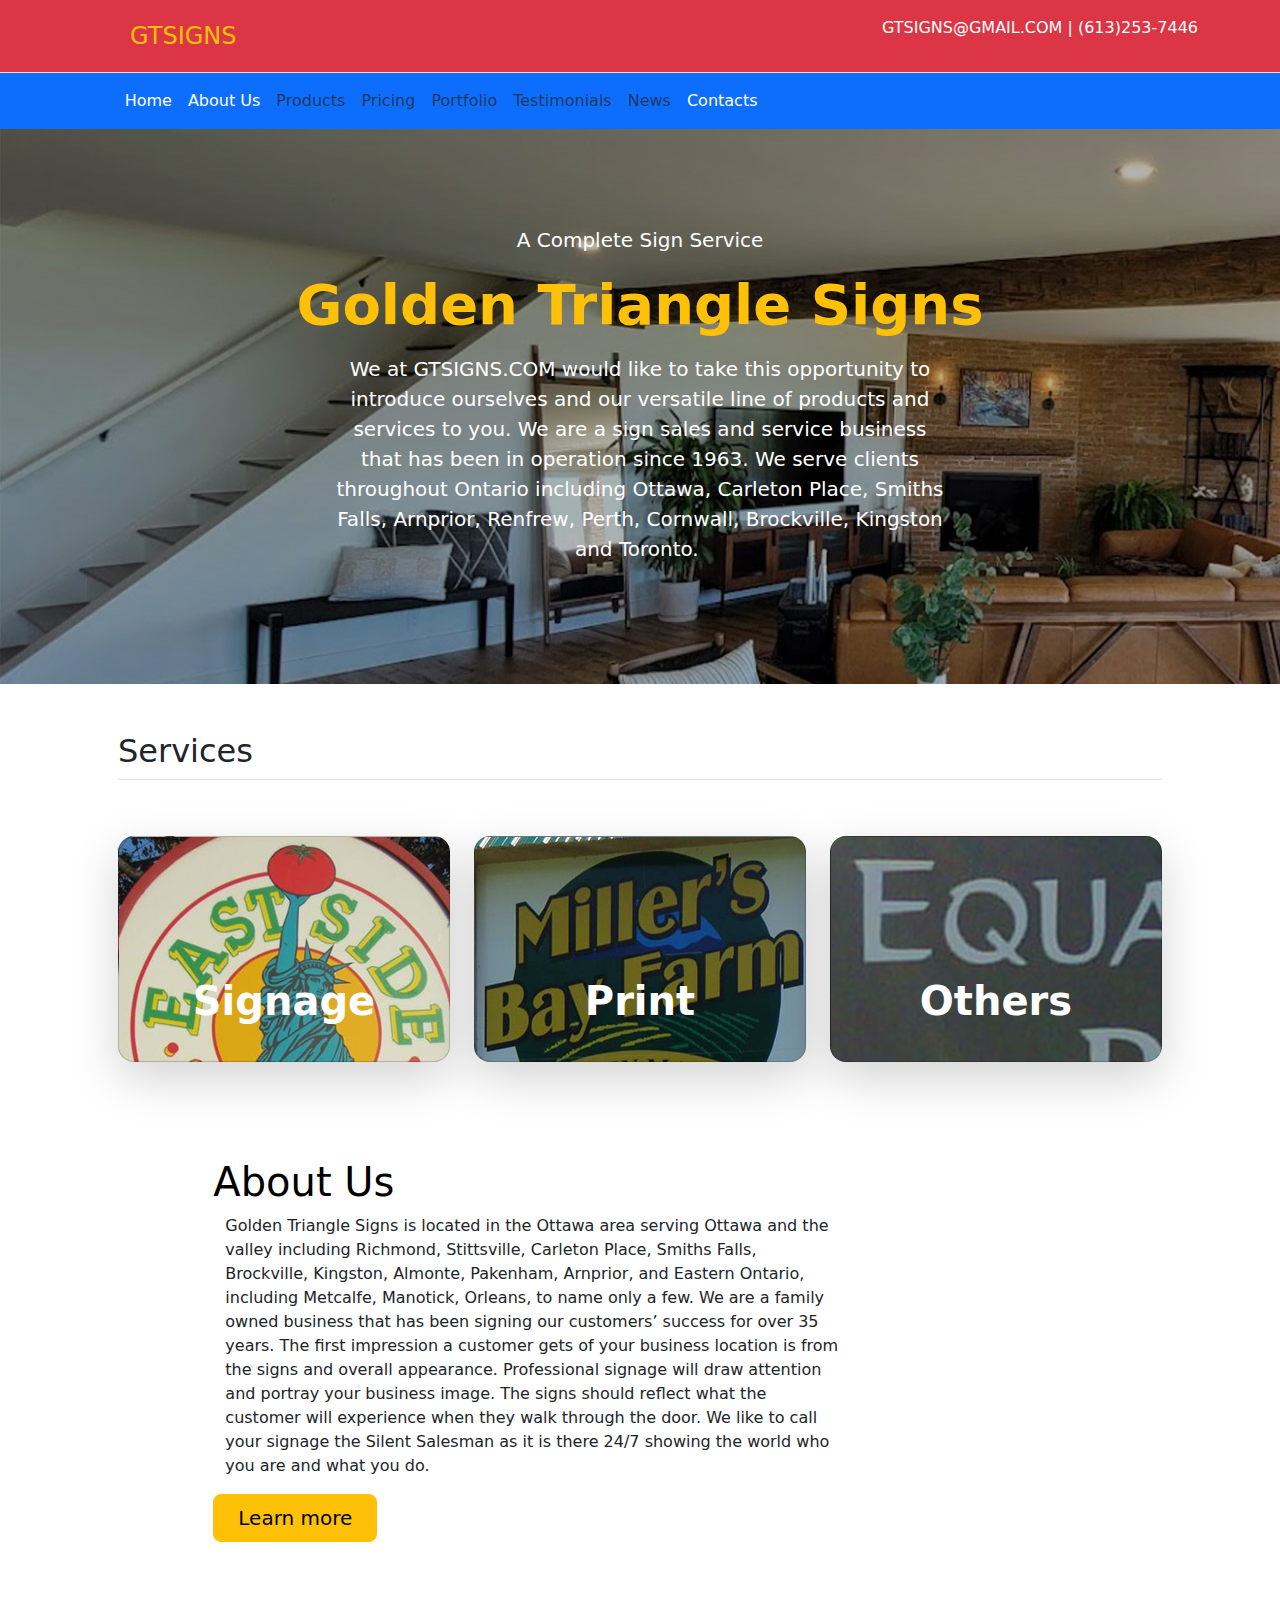
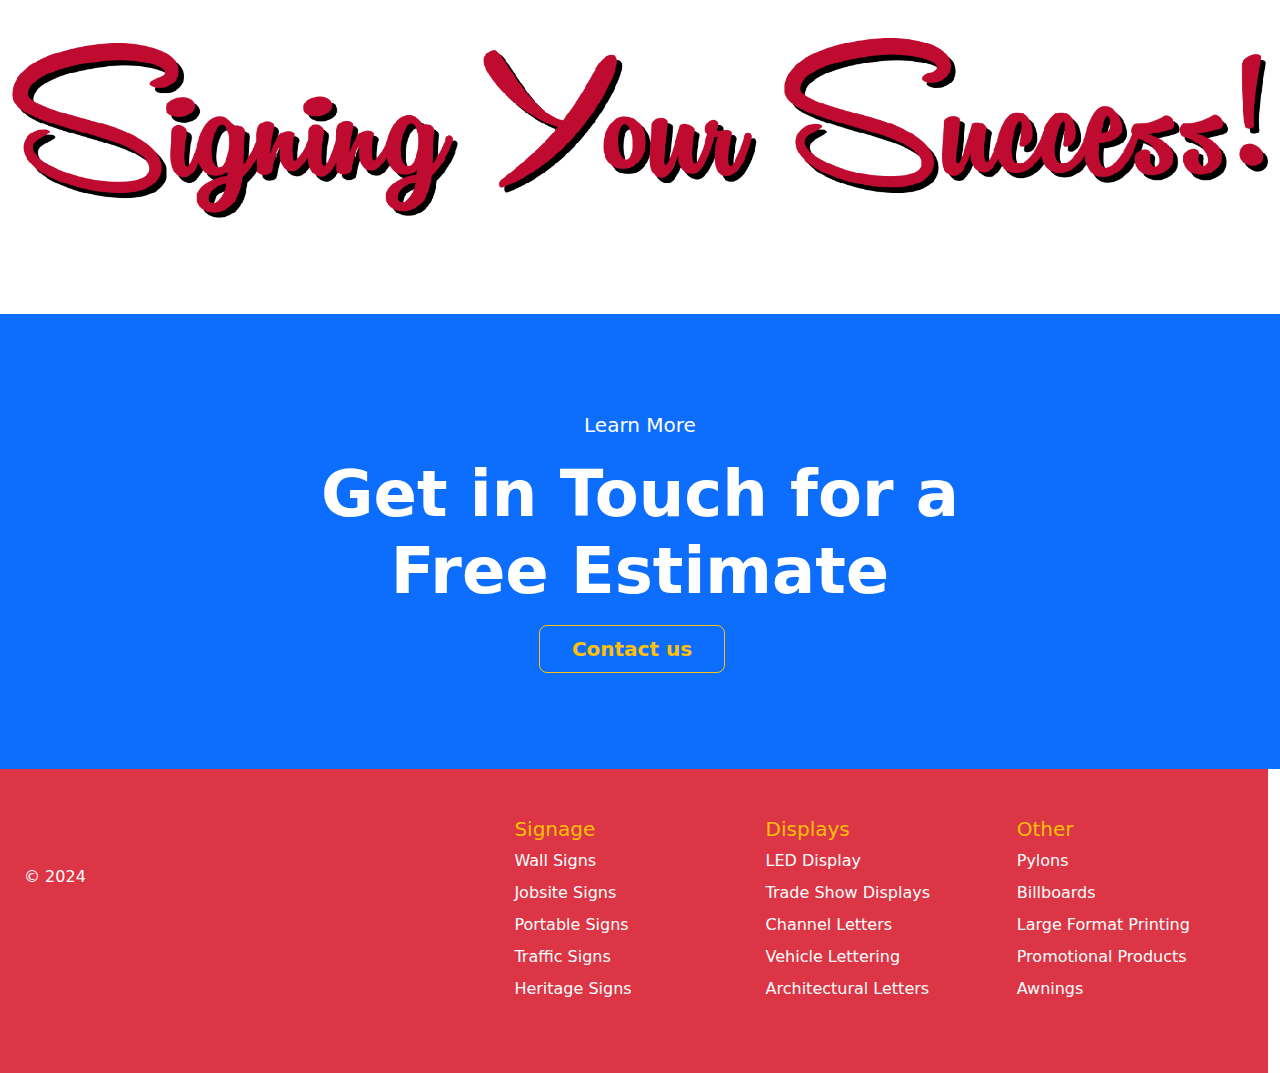
==== index.html @ f8a80ecf "Added Mobile Responsiveness to all .html pages" ====
<!doctype html>
<html lang="en">
  <head>
    <meta charset="utf-8">
    <meta name="viewport" content="width=device-width, initial-scale=1">
    <title>GTSIGNS</title>
    <link href="https://cdn.jsdelivr.net/npm/bootstrap@5.3.3/dist/css/bootstrap.min.css" rel="stylesheet" integrity="sha384-QWTKZyjpPEjISv5WaRU9OFeRpok6YctnYmDr5pNlyT2bRjXh0JMhjY6hW+ALEwIH" crossorigin="anonymous">
  </head>
  <body>
    <header class="py-3 mb-0 border-bottom bg-danger">
      <div class="container d-flex flex-wrap justify-content-center">
        <a href="/" class="d-flex align-items-center mb-3 mb-lg-0 me-lg-auto link-body-emphasis text-decoration-none">
          <svg class="bi me-2" width="40" height="32"><use xlink:href="#bootstrap"></use></svg>
          <span class="fs-4 text-warning">GTSIGNS</span>
        </a>
        <p class="text-white">
          GTSIGNS@GMAIL.COM | (613)253-7446
        </p>
      </div>
    </header>
    
    <nav class="navbar navbar-expand-lg bg-primary">
      <div class="container-fluid">
        <button class="navbar-toggler" type="button" data-bs-toggle="collapse" data-bs-target="#navbarNav" aria-controls="navbarNav" aria-expanded="false" aria-label="Toggle navigation">
          <span class="navbar-toggler-icon"></span>
        </button>
        <div class="collapse navbar-collapse" id="navbarNav">
        <ul class="nav me-auto offset-1">
          <li class="nav-item"><a href="#" class="nav-link link-body-emphasis px-2 active text-white" aria-current="page">Home</a></li>
          <li class="nav-item"><a href="about.html" class="nav-link link-body-emphasis px-2 text-white">About Us</a></li>
          <li class="nav-item"><a href="service.html" class="nav-link disabled px-2">Products</a></li>
          <li class="nav-item"><a href="#" class="nav-link disabled px-2 ">Pricing</a></li>
          <li class="nav-item"><a href="#" class="nav-link disabled px-2 ">Portfolio</a></li>
          <li class="nav-item"><a href="#" class="nav-link disabled px-2 ">Testimonials</a></li>
          <li class="nav-item"><a href="#" class="nav-link disabled px-2 ">News</a></li>
          <li class="nav-item"><a href="contact.html" class="nav-link link-body-emphasis px-2 text-white">Contacts</a></li>
        </ul>
      </div>
      </div>
    </nav>
    
   
      <div class="bg-dark text-secondary px-4 py-5 text-center" style="background-image: url(images/gtsigns-interior-banner-cut-darkbg.jpg);">
        <div class="py-5">
          <p class="fs-5 text-white">A Complete Sign Service</p>
          <h1 class="display-4 fw-bold text-warning my-3">Golden Triangle Signs</h1>
          <div class="col-lg-6 mx-auto">
            <p class="fs-5 mb-4 text-white">We at GTSIGNS.COM would like to take this opportunity to introduce ourselves and our versatile line of products and services to you. We are a sign sales and service business that has been in operation since 1963. We serve clients throughout Ontario including Ottawa, Carleton Place, Smiths Falls, Arnprior, Renfrew, Perth, Cornwall, Brockville, Kingston and Toronto. </p>
            
          </div>
        </div>
      </div>

      <div class="container px-5 py-5" id="custom-cards">
        <h2 class="pb-2 border-bottom">Services</h2>
    
        <div class="row row-cols-1 row-cols-lg-3 align-items-stretch g-4 py-5">
          <div class="col">
            <div class="card card-cover h-100 overflow-hidden text-bg-dark rounded-4 shadow-lg" style="background-image: url('images/east-side-marios-cut.jpg');">
              <div class="d-flex flex-column h-100 p-5 pb-3 text-white text-shadow-1">
                <h3 class="pt-5 mt-5 mb-4 display-6 lh-1 fw-bold text-center">Signage</h3>
              </div>
            </div>
          </div>
    
          <div class="col">
            <div class="card card-cover h-100 overflow-hidden text-bg-dark rounded-4 shadow-lg" style="background-image: url('images/millers-bay-farm-cut.jpg');">
              <div class="d-flex flex-column h-100 p-5 pb-3 text-white text-shadow-1">
                <h3 class="pt-5 mt-5 mb-4 display-6 lh-1 fw-bold text-center">Print</h3>
              </div>
            </div>
          </div>
    
          <div class="col">
            <div class="card card-cover h-100 overflow-hidden text-bg-dark rounded-4 shadow-lg" style="background-image: url('images/equator-coffee-sign-cut.jpg');">
              <div class="d-flex flex-column h-100 p-5 pb-3 text-shadow-1">
                <h3 class="pt-5 mt-5 mb-4 display-6 lh-1 fw-bold text-center">Others</h3>
              </div>
            </div>
          </div>
        </div>
      </div>

      <h1 class="text-body-emphasis offset-2">About Us</h1>
      <p class="container-fluid justify-content-center col-6 offset-2">Golden Triangle Signs is located in the Ottawa area serving Ottawa and the valley including Richmond, Stittsville, Carleton Place, Smiths Falls, Brockville, Kingston, Almonte, Pakenham, Arnprior,  and Eastern Ontario, including Metcalfe, Manotick, Orleans, to name only a few.  We are a family owned business that has been signing our customers’ success for over 35 years. The first impression a customer gets of your business location is from the signs and overall appearance. Professional signage will draw attention and portray your business image. The signs should reflect what the customer will experience when they walk through the door.  We like to call your signage the Silent Salesman as it is there 24/7 showing the world who you are and what you do.</p>
      <div class="offset-2">
        <a href="/docs/5.3/examples/" class="btn btn-warning btn-lg px-4">Learn more</a>
      </div>


<img class="container-fluid my-5 py-5" src="images/success.png" alt="">

<div class="container-fluid bg-primary text-secondary px-4 py-5 justify-content-center text-center">
  <div class="py-5">
    <p class="fs-5 text-white">Learn More</p>
    <h1 class="container-fluid display-3 fw-bold text-white my-3 col-8 ">Get in Touch for a Free Estimate</h1>
        <button type="button" class="btn btn-outline-warning btn-lg px-4 me-sm-3 fw-bold"><a href="contact.html" class="nav-link px-2">Contact us</a></button>
      </div>
    </div>
  </div>
</div>








      
   
   
   
   
   
   
   
   
   
   
   
   
   
   
   
   
   
   
   
   
   
   
    
  </body>


  <footer class=" container-fluid row row-cols-1 row-cols-sm-2 row-cols-md-5 py-5  bg-danger">
    <div class="col mb-3">
      <a href="/" class="d-flex align-items-center mb-3 link-body-emphasis text-decoration-none">
        <svg class="bi me-2" width="40" height="32"><use xlink:href="#bootstrap"></use></svg>
      </a>
      <p class="container-fluid text-white">© 2024</p>
    </div>

    <div class="col mb-3">

    </div>

    <div class="col mb-3">
      <h5 class="text-warning">Signage</h5>
      <ul class="nav flex-column">
        <li class="nav-item mb-2"><a href="#" class="nav-link p-0 text-white">Wall Signs</a></li>
        <li class="nav-item mb-2"><a href="#" class="nav-link p-0 text-white">Jobsite Signs</a></li>
        <li class="nav-item mb-2"><a href="#" class="nav-link p-0 text-white">Portable Signs</a></li>
        <li class="nav-item mb-2"><a href="#" class="nav-link p-0 text-white">Traffic Signs</a></li>
        <li class="nav-item mb-2"><a href="#" class="nav-link p-0 text-white">Heritage Signs</a></li>
      </ul>
    </div>

    <div class="col mb-3">
      <h5 class="text-warning">Displays</h5>
      <ul class="nav flex-column">
        <li class="nav-item mb-2"><a href="#" class="nav-link p-0 text-white">LED Display</a></li>
        <li class="nav-item mb-2"><a href="#" class="nav-link p-0 text-white">Trade Show Displays</a></li>
        <li class="nav-item mb-2"><a href="#" class="nav-link p-0 text-white">Channel Letters</a></li>
        <li class="nav-item mb-2"><a href="#" class="nav-link p-0 text-white">Vehicle Lettering</a></li>
        <li class="nav-item mb-2"><a href="#" class="nav-link p-0 text-white">Architectural Letters</a></li>
      </ul>
    </div>

    <div class="col mb-3">
      <h5 class="text-warning">Other</h5>
      <ul class="nav flex-column">
        <li class="nav-item mb-2"><a href="#" class="nav-link p-0 text-white">Pylons</a></li>
        <li class="nav-item mb-2"><a href="#" class="nav-link p-0 text-white">Billboards</a></li>
        <li class="nav-item mb-2"><a href="#" class="nav-link p-0 text-white">Large Format Printing</a></li>
        <li class="nav-item mb-2"><a href="#" class="nav-link p-0 text-white">Promotional Products</a></li>
        <li class="nav-item mb-2"><a href="#" class="nav-link p-0 text-white">Awnings</a></li>
      </ul>
    </div>
  </footer>

  <script src="https://cdn.jsdelivr.net/npm/bootstrap@5.3.3/dist/js/bootstrap.bundle.min.js" integrity="sha384-YvpcrYf0tY3lHB60NNkmXc5s9fDVZLESaAA55NDzOxhy9GkcIdslK1eN7N6jIeHz" crossorigin="anonymous"></script>
</html>
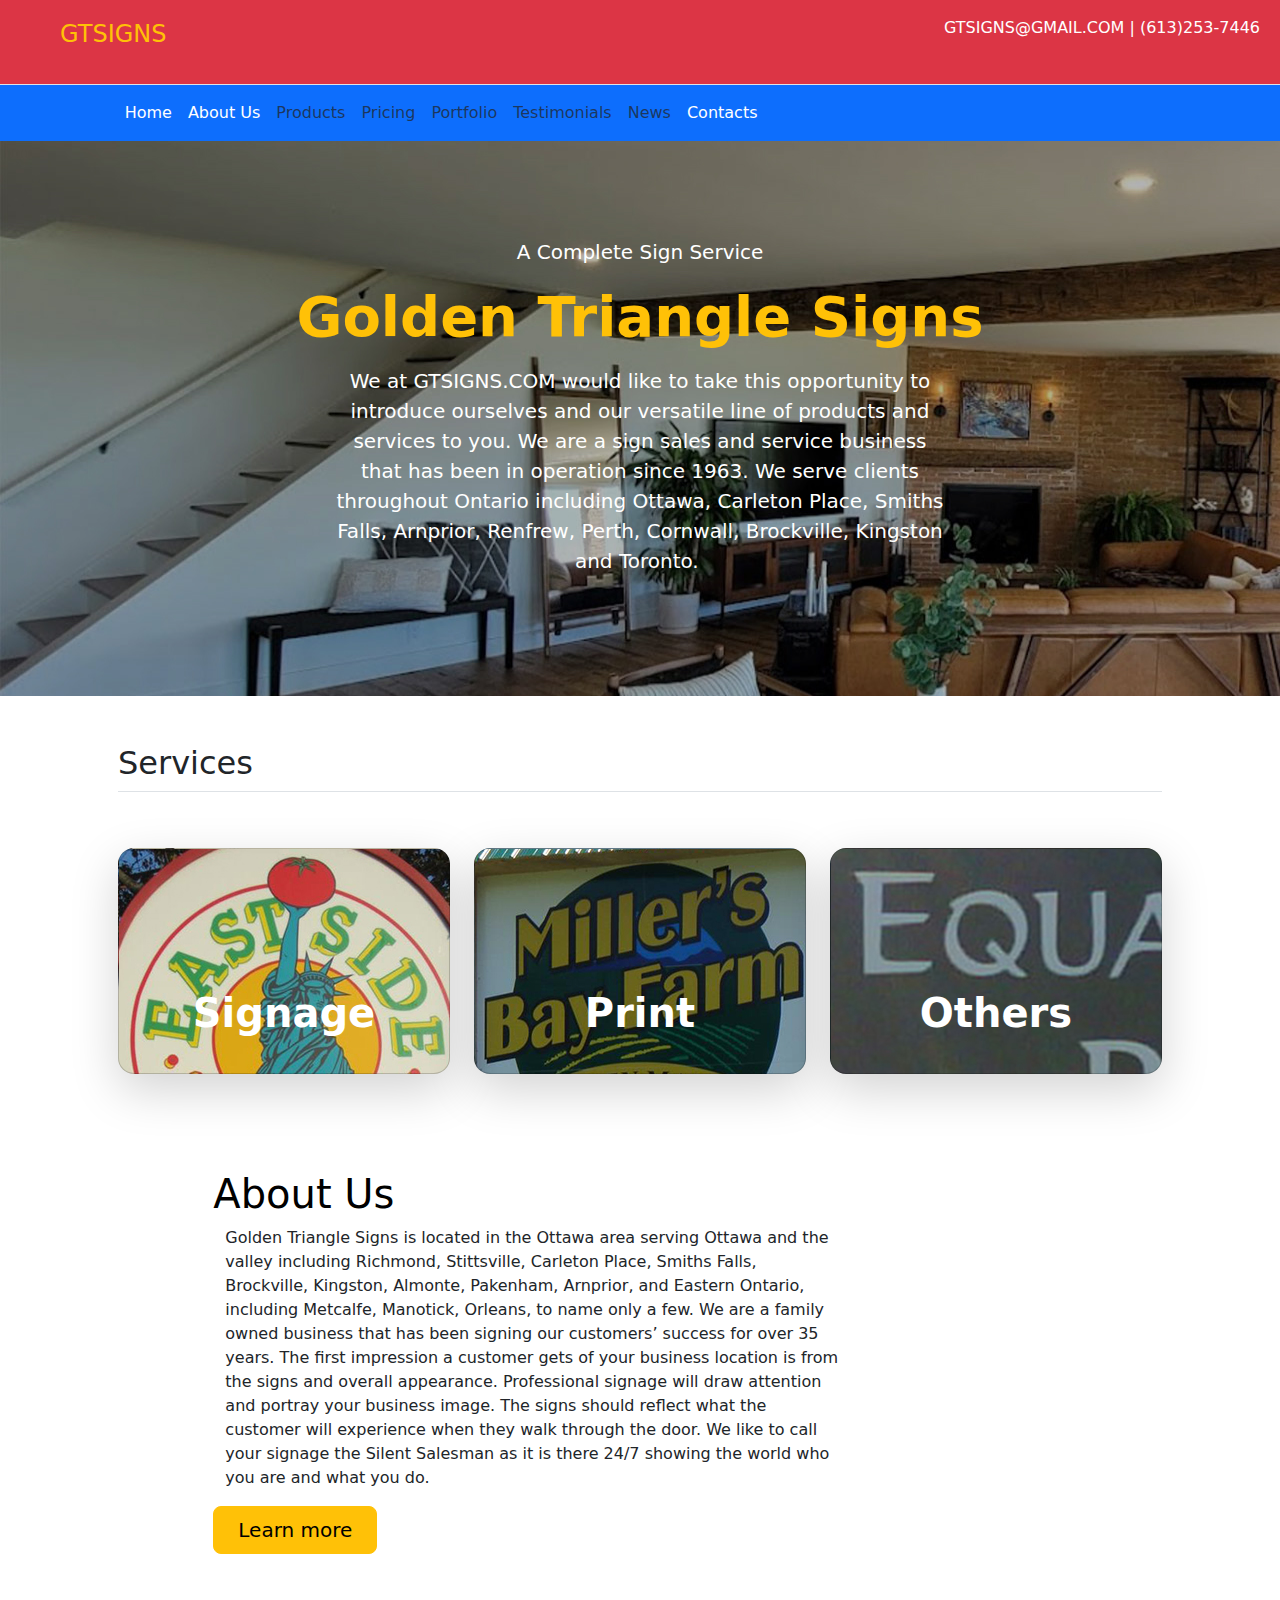
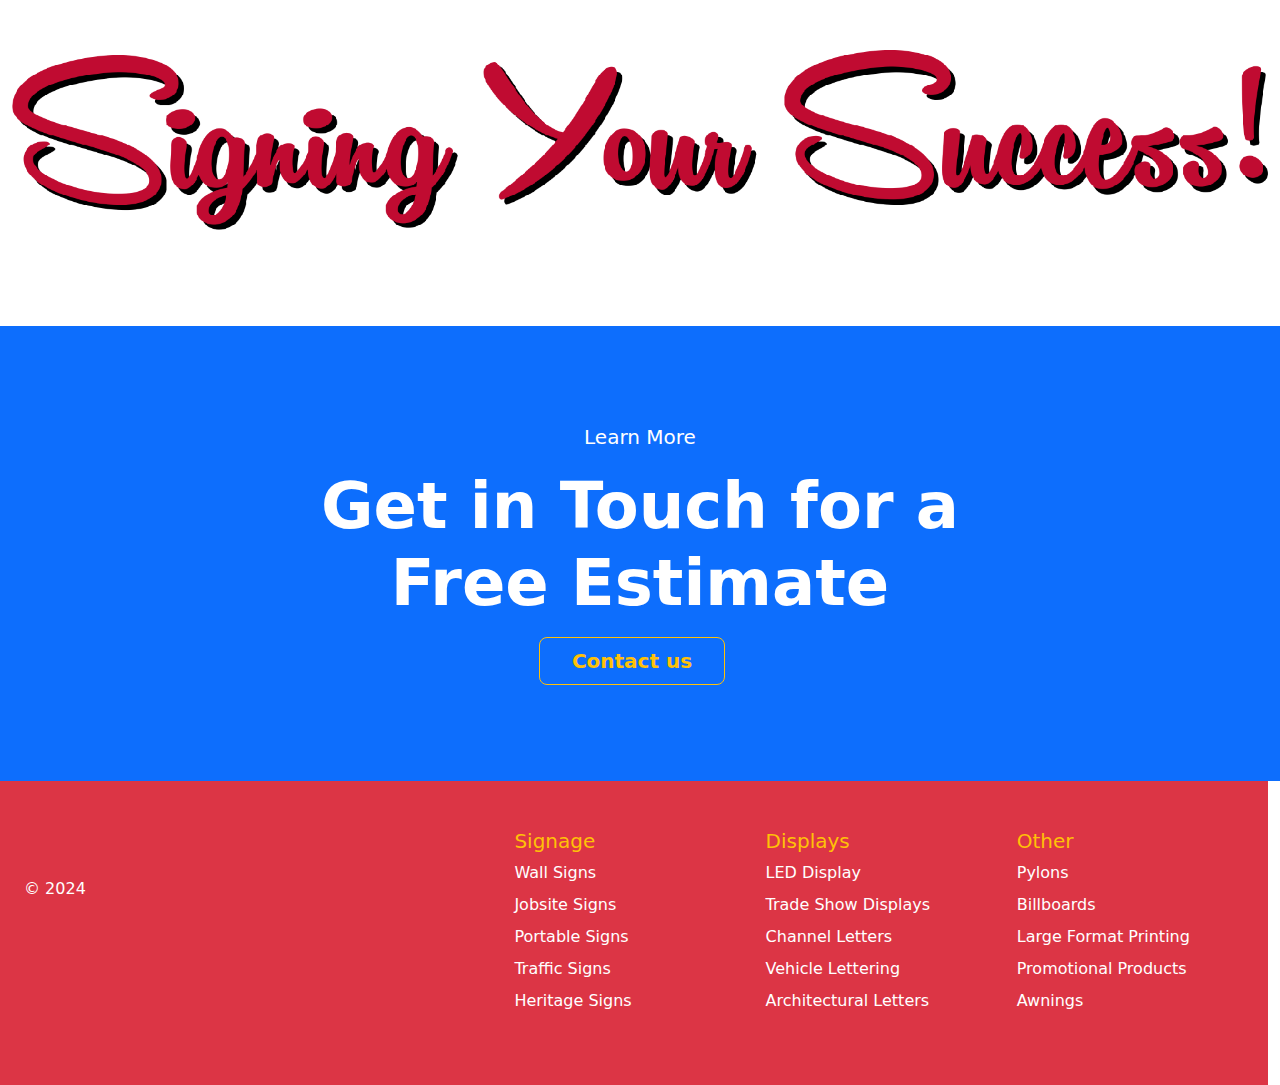
==== commit 56fdd5e9: "Minor Fix to mobile responsiveness of header" ====
--- a/index.html
+++ b/index.html
@@ -8,12 +8,12 @@
   </head>
   <body>
     <header class="py-3 mb-0 border-bottom bg-danger">
-      <div class="container d-flex flex-wrap justify-content-center">
-        <a href="/" class="d-flex align-items-center mb-3 mb-lg-0 me-lg-auto link-body-emphasis text-decoration-none">
+      <div class="container-fluid d-flex flex-wrap justify-content-center">
+        <a href="#" class="d-flex align-items-center mb-3 mb-0 me-lg-auto link-body-emphasis text-decoration-none">
           <svg class="bi me-2" width="40" height="32"><use xlink:href="#bootstrap"></use></svg>
           <span class="fs-4 text-warning">GTSIGNS</span>
         </a>
-        <p class="text-white">
+        <p class="text-white justify-content-end mx-2">
           GTSIGNS@GMAIL.COM | (613)253-7446
         </p>
       </div>
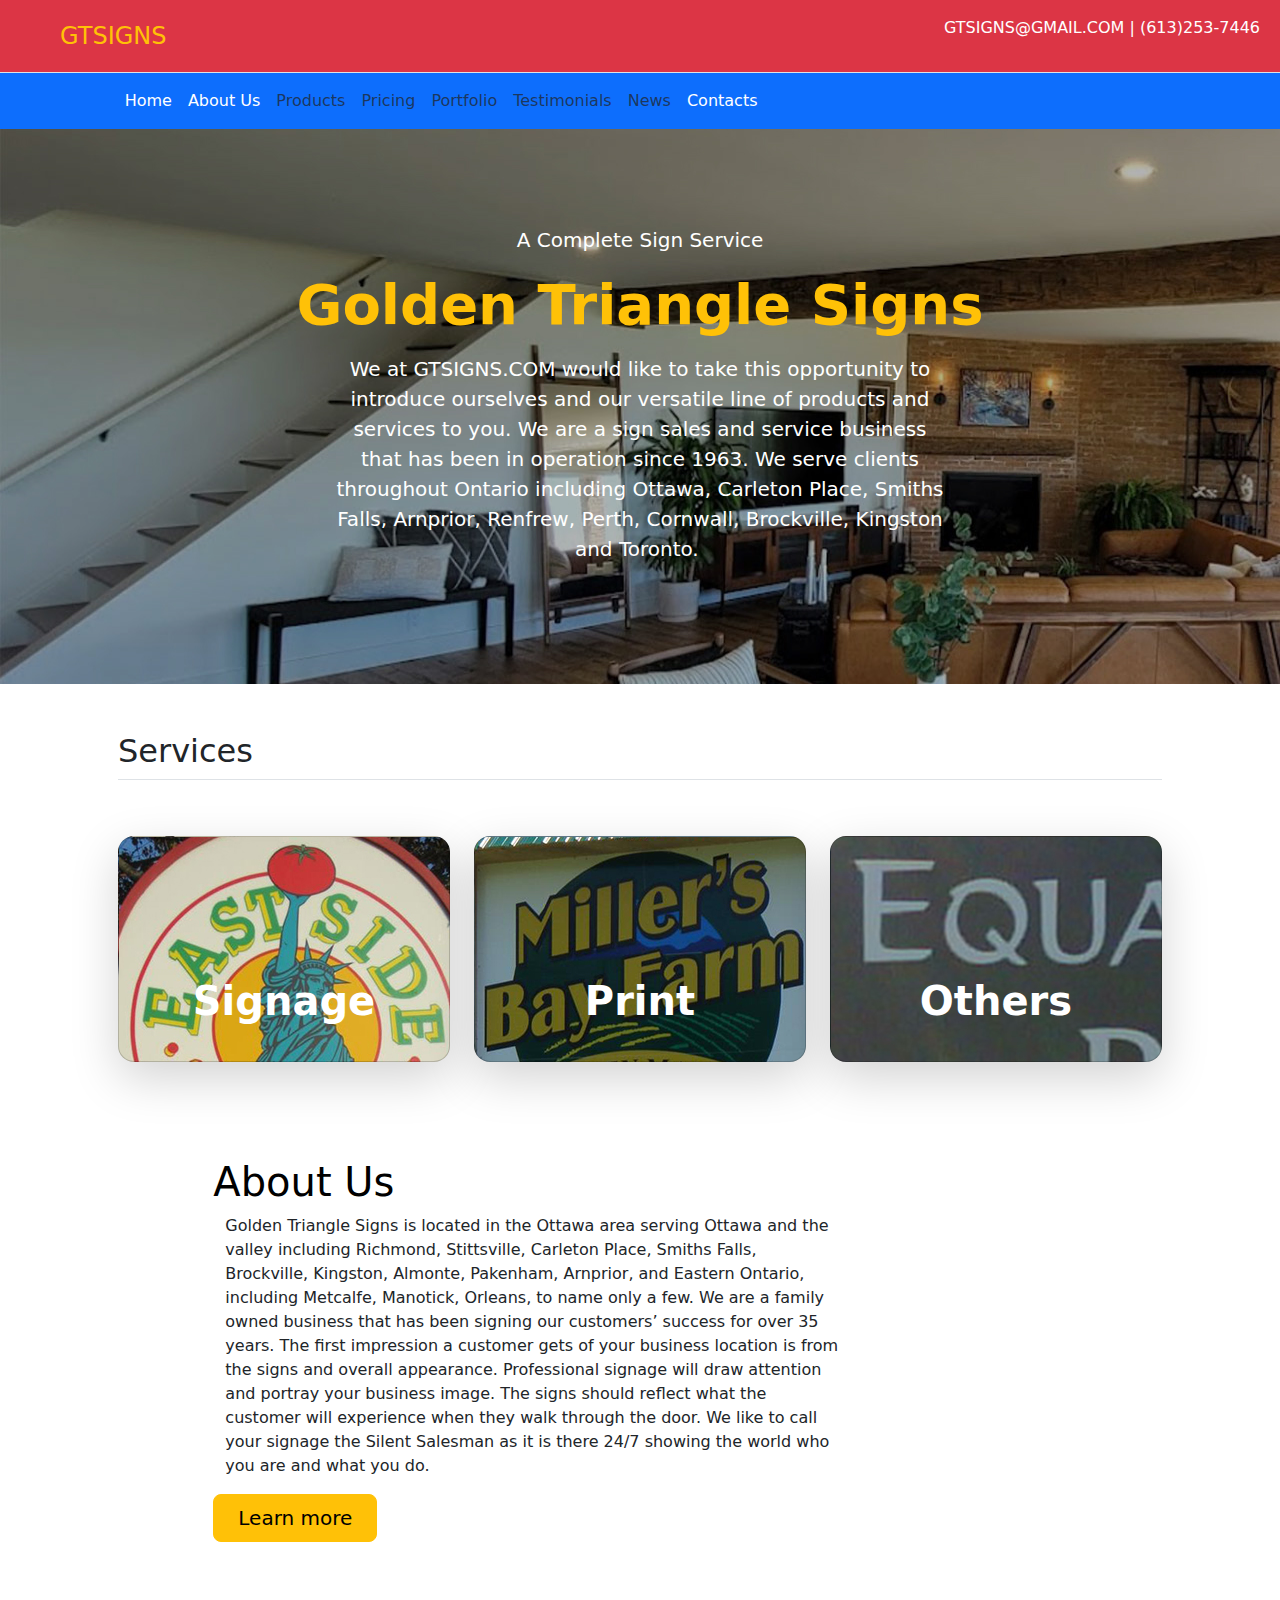
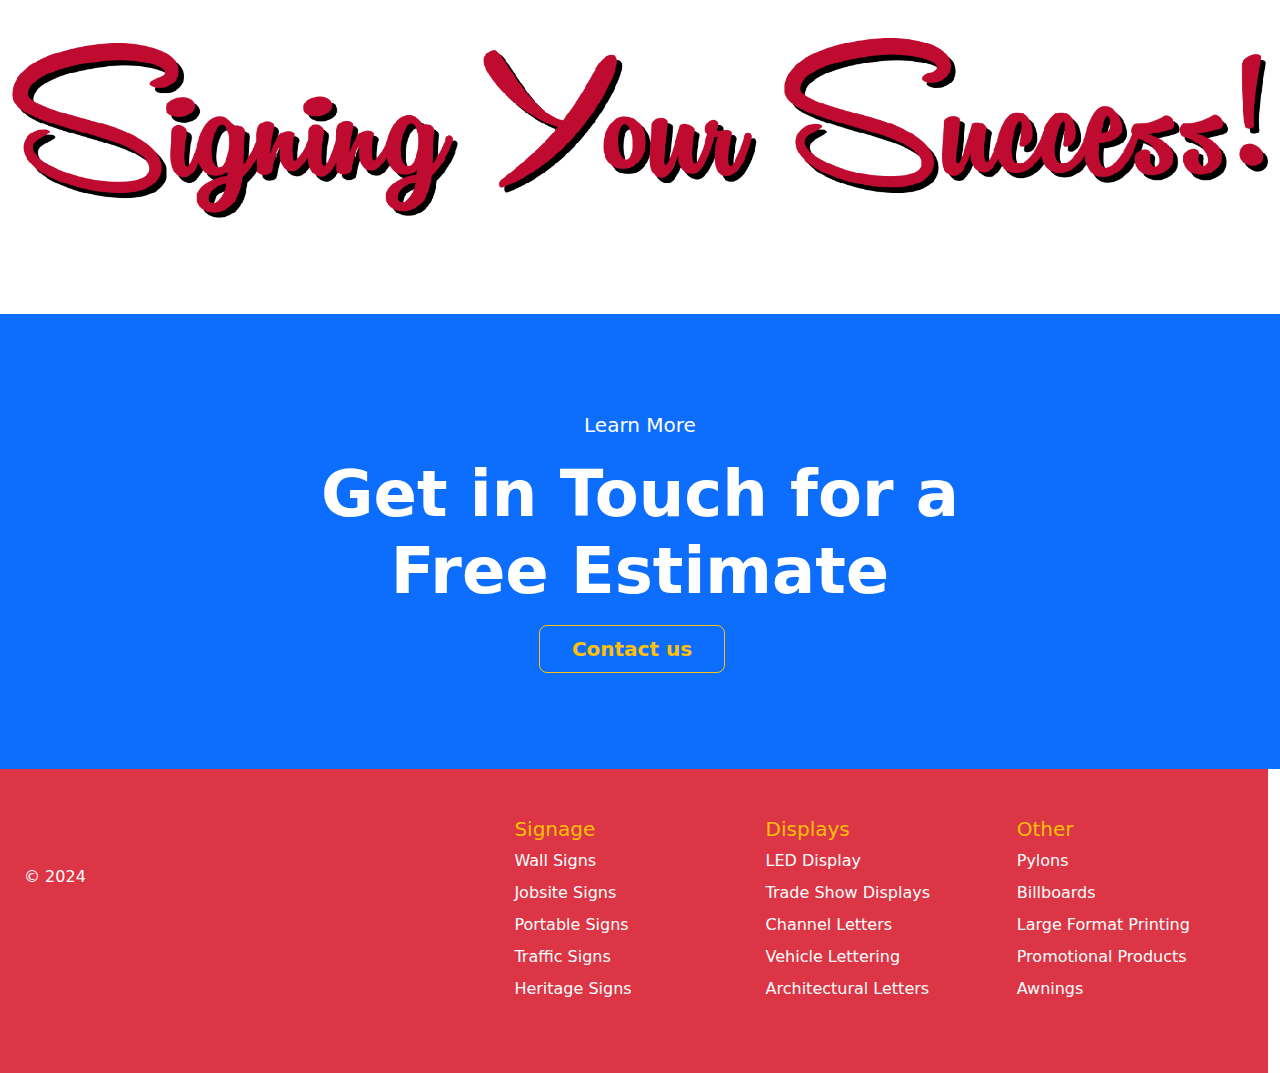
==== commit f9e84191: "missing element to previous push" ====
--- a/index.html
+++ b/index.html
@@ -9,7 +9,7 @@
   <body>
     <header class="py-3 mb-0 border-bottom bg-danger">
       <div class="container-fluid d-flex flex-wrap justify-content-center">
-        <a href="#" class="d-flex align-items-center mb-3 mb-0 me-lg-auto link-body-emphasis text-decoration-none">
+        <a href="#" class="d-flex align-items-center mb-3 mb-lg-0 me-lg-auto link-body-emphasis text-decoration-none">
           <svg class="bi me-2" width="40" height="32"><use xlink:href="#bootstrap"></use></svg>
           <span class="fs-4 text-warning">GTSIGNS</span>
         </a>
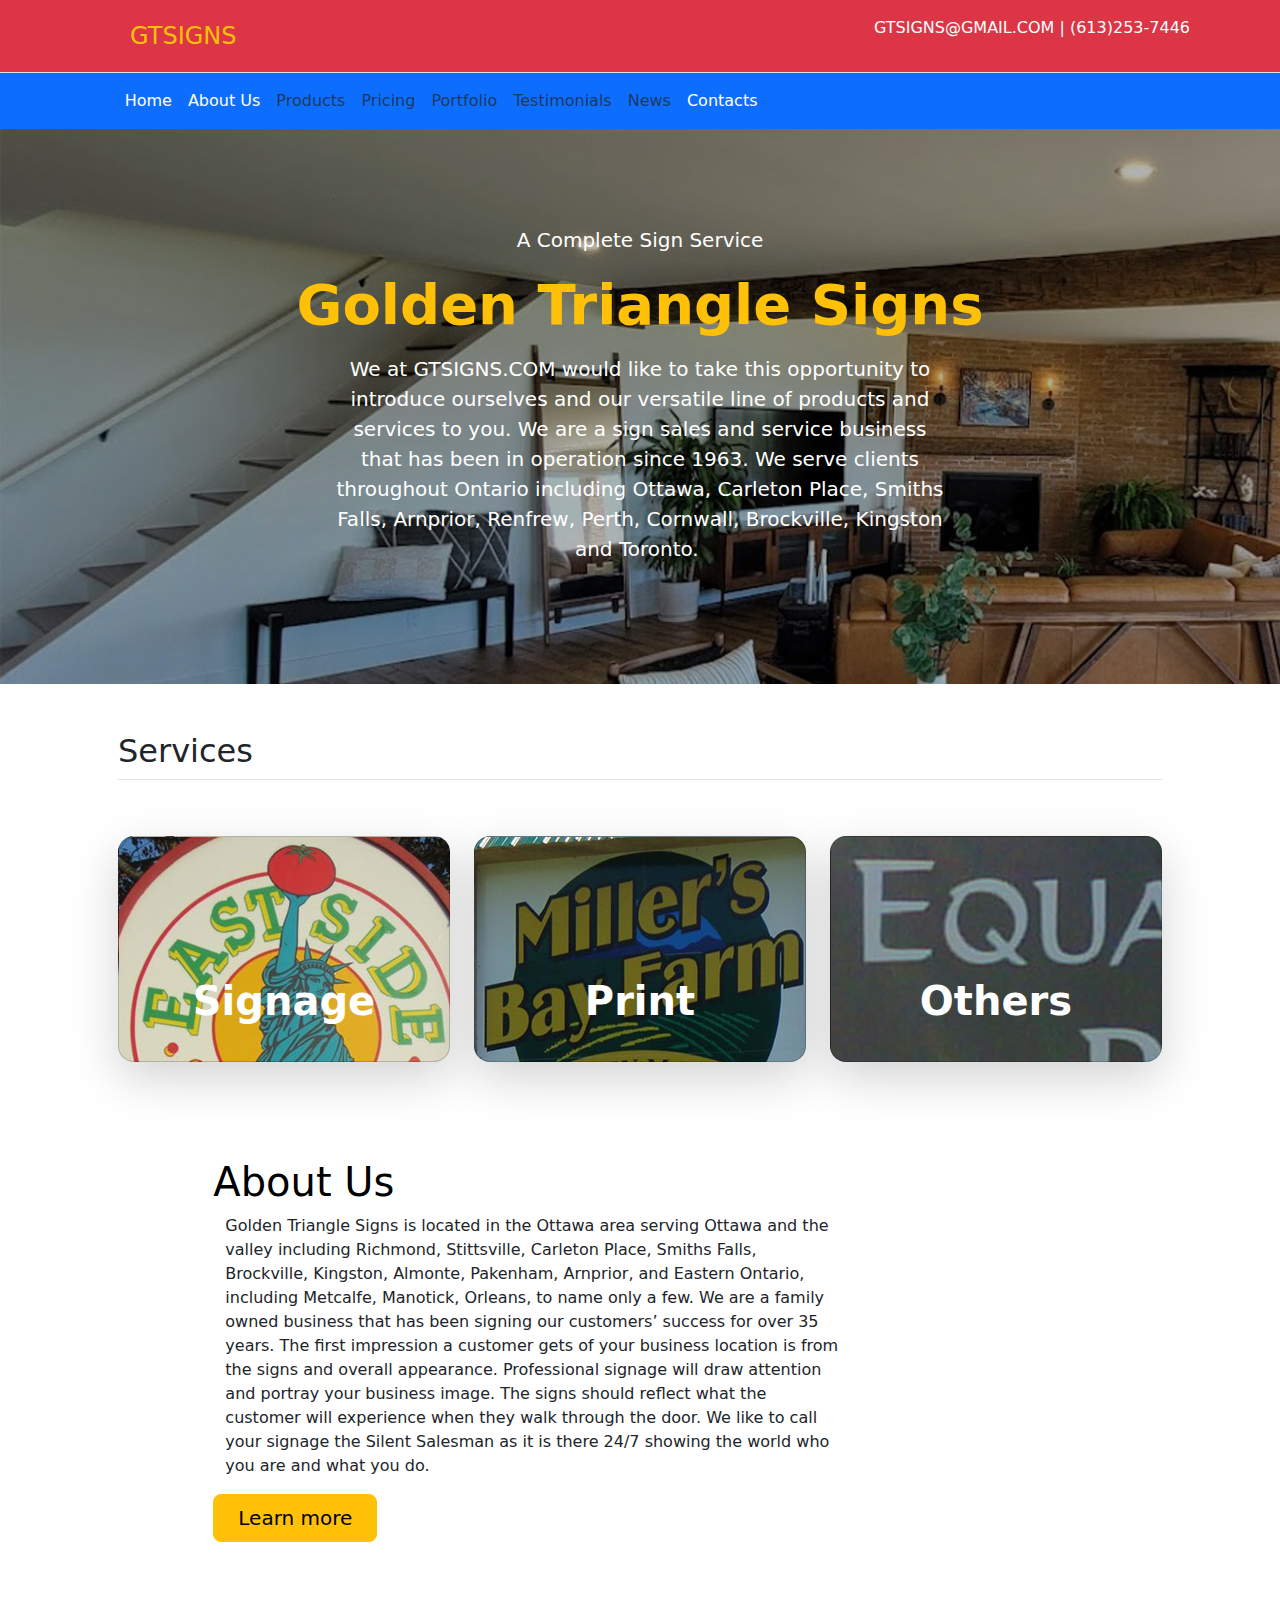
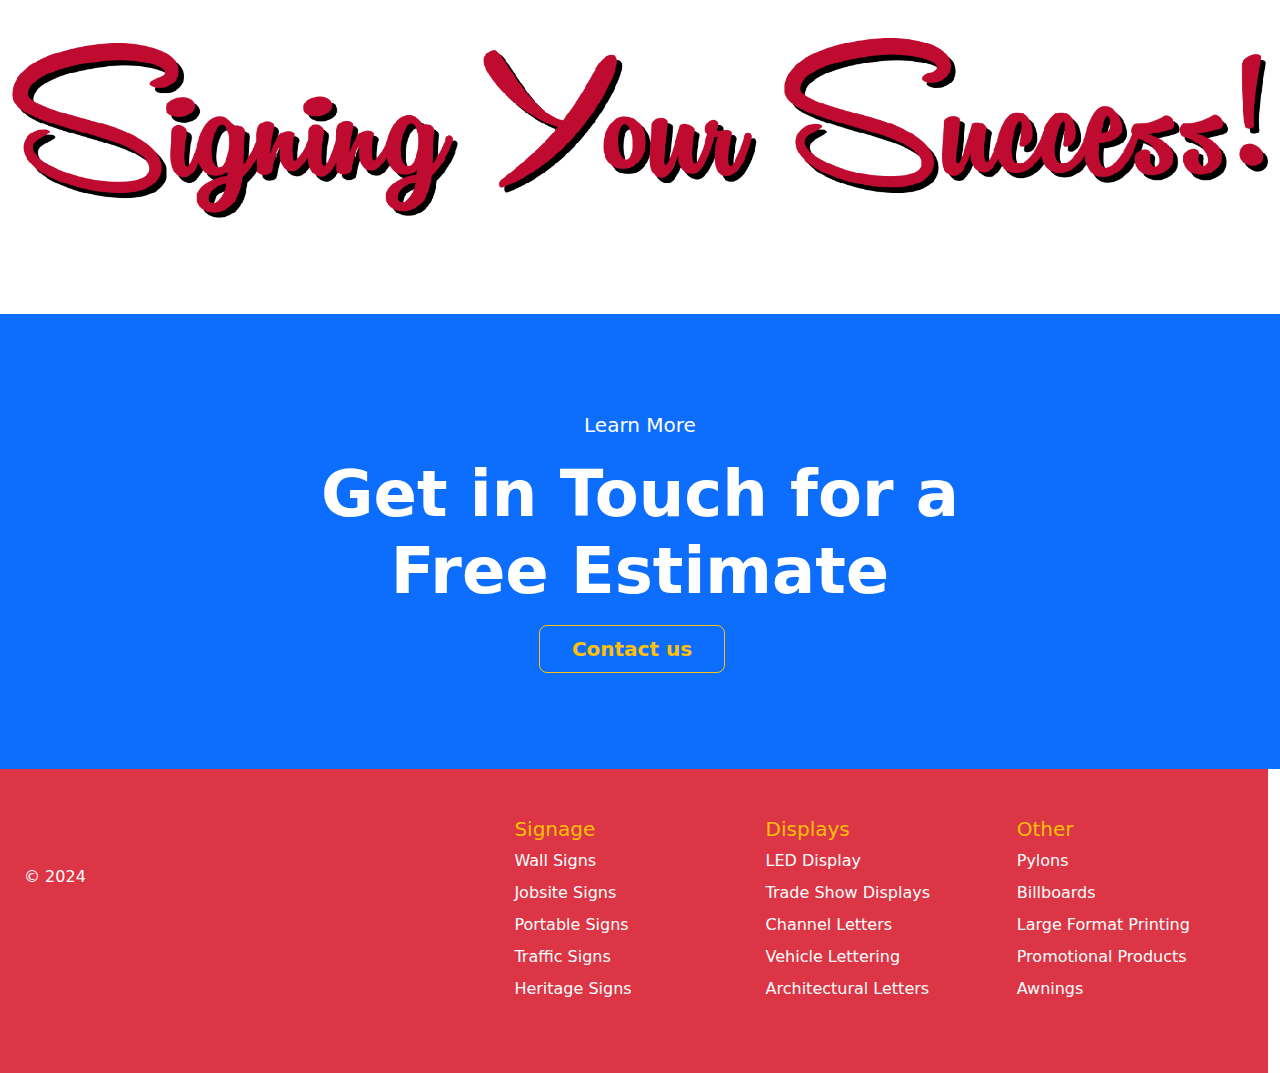
==== commit d4432301: "converted a pesky container-fluid into a proper container to match the other pages" ====
--- a/index.html
+++ b/index.html
@@ -8,7 +8,7 @@
   </head>
   <body>
     <header class="py-3 mb-0 border-bottom bg-danger">
-      <div class="container-fluid d-flex flex-wrap justify-content-center">
+      <div class="container d-flex flex-wrap justify-content-center">
         <a href="#" class="d-flex align-items-center mb-3 mb-lg-0 me-lg-auto link-body-emphasis text-decoration-none">
           <svg class="bi me-2" width="40" height="32"><use xlink:href="#bootstrap"></use></svg>
           <span class="fs-4 text-warning">GTSIGNS</span>
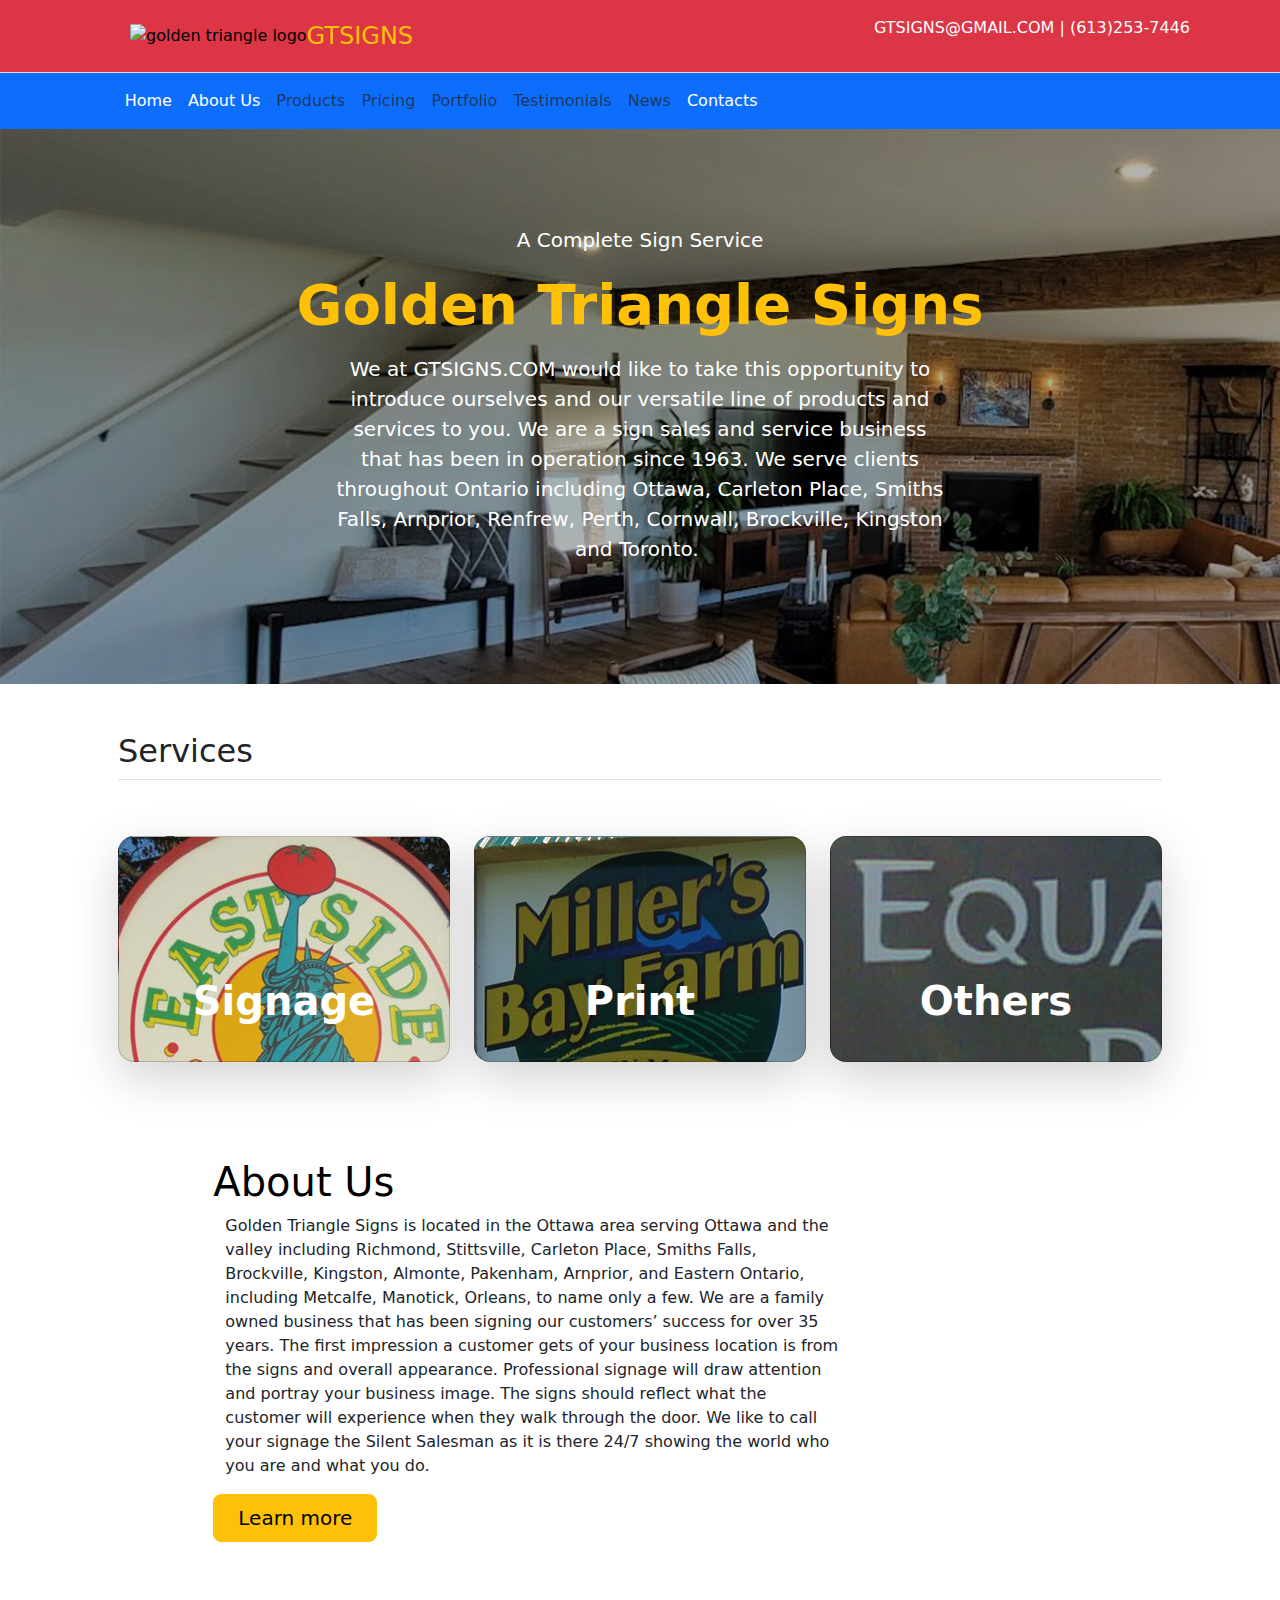
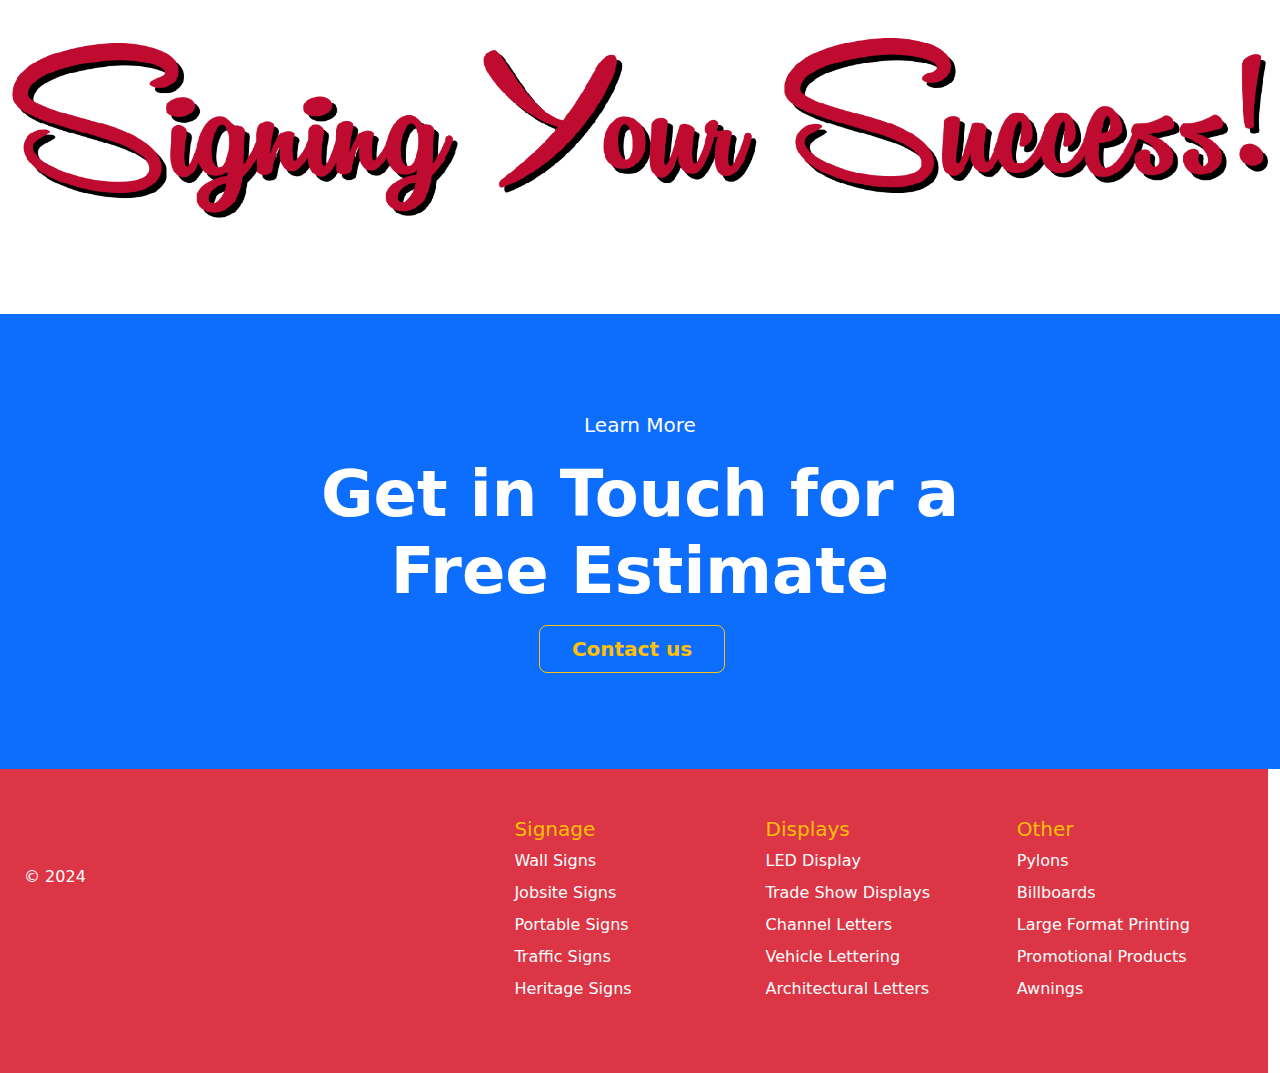
==== commit 12cc77eb: "Added required Favicon to link as well as updated and linked the company logo to the home page" ====
--- a/index.html
+++ b/index.html
@@ -5,12 +5,14 @@
     <meta name="viewport" content="width=device-width, initial-scale=1">
     <title>GTSIGNS</title>
     <link href="https://cdn.jsdelivr.net/npm/bootstrap@5.3.3/dist/css/bootstrap.min.css" rel="stylesheet" integrity="sha384-QWTKZyjpPEjISv5WaRU9OFeRpok6YctnYmDr5pNlyT2bRjXh0JMhjY6hW+ALEwIH" crossorigin="anonymous">
+    <link rel="icon" type="image/x-icon" href="images/favicon.ico">
   </head>
   <body>
     <header class="py-3 mb-0 border-bottom bg-danger">
       <div class="container d-flex flex-wrap justify-content-center">
-        <a href="#" class="d-flex align-items-center mb-3 mb-lg-0 me-lg-auto link-body-emphasis text-decoration-none">
+        <a href="index.html" class="d-flex align-items-center mb-3 mb-lg-0 me-lg-auto link-body-emphasis text-decoration-none">
           <svg class="bi me-2" width="40" height="32"><use xlink:href="#bootstrap"></use></svg>
+          <img src="images/favicon.ico" alt="golden triangle logo">
           <span class="fs-4 text-warning">GTSIGNS</span>
         </a>
         <p class="text-white justify-content-end mx-2">
